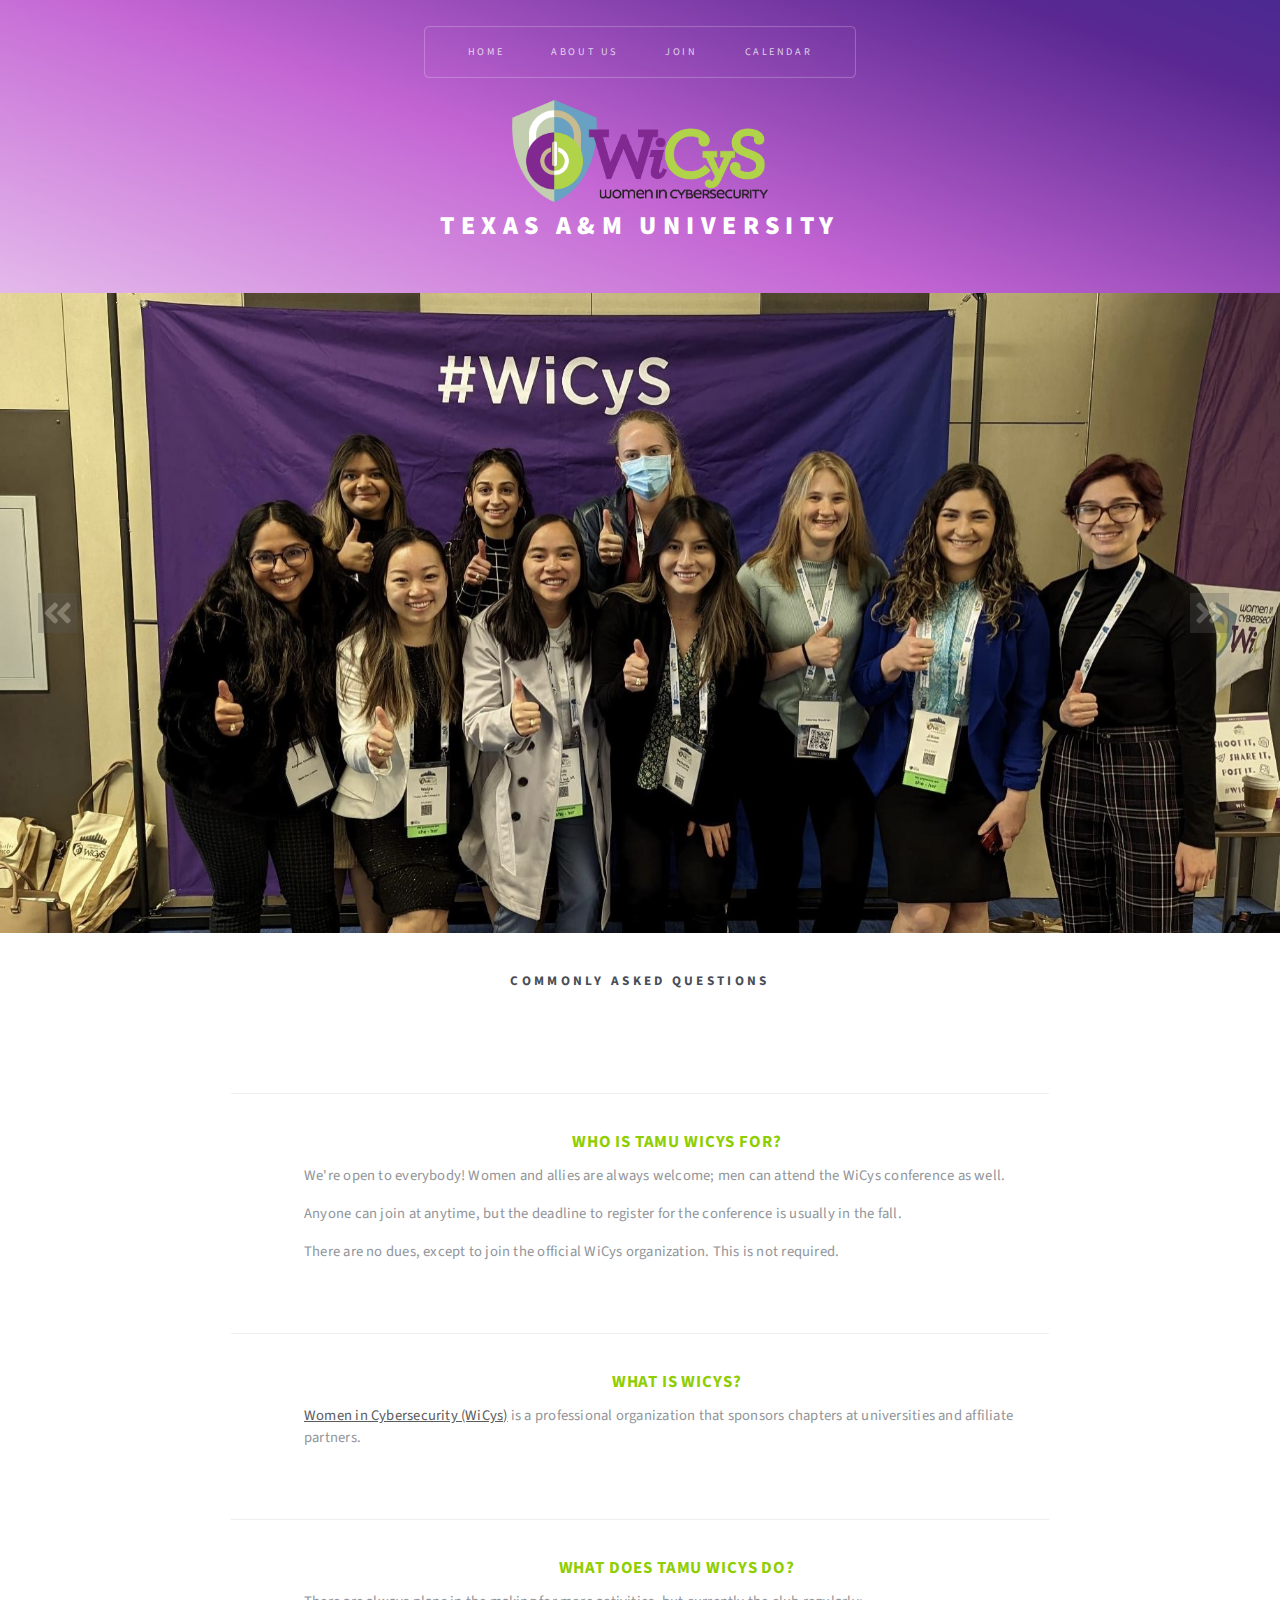
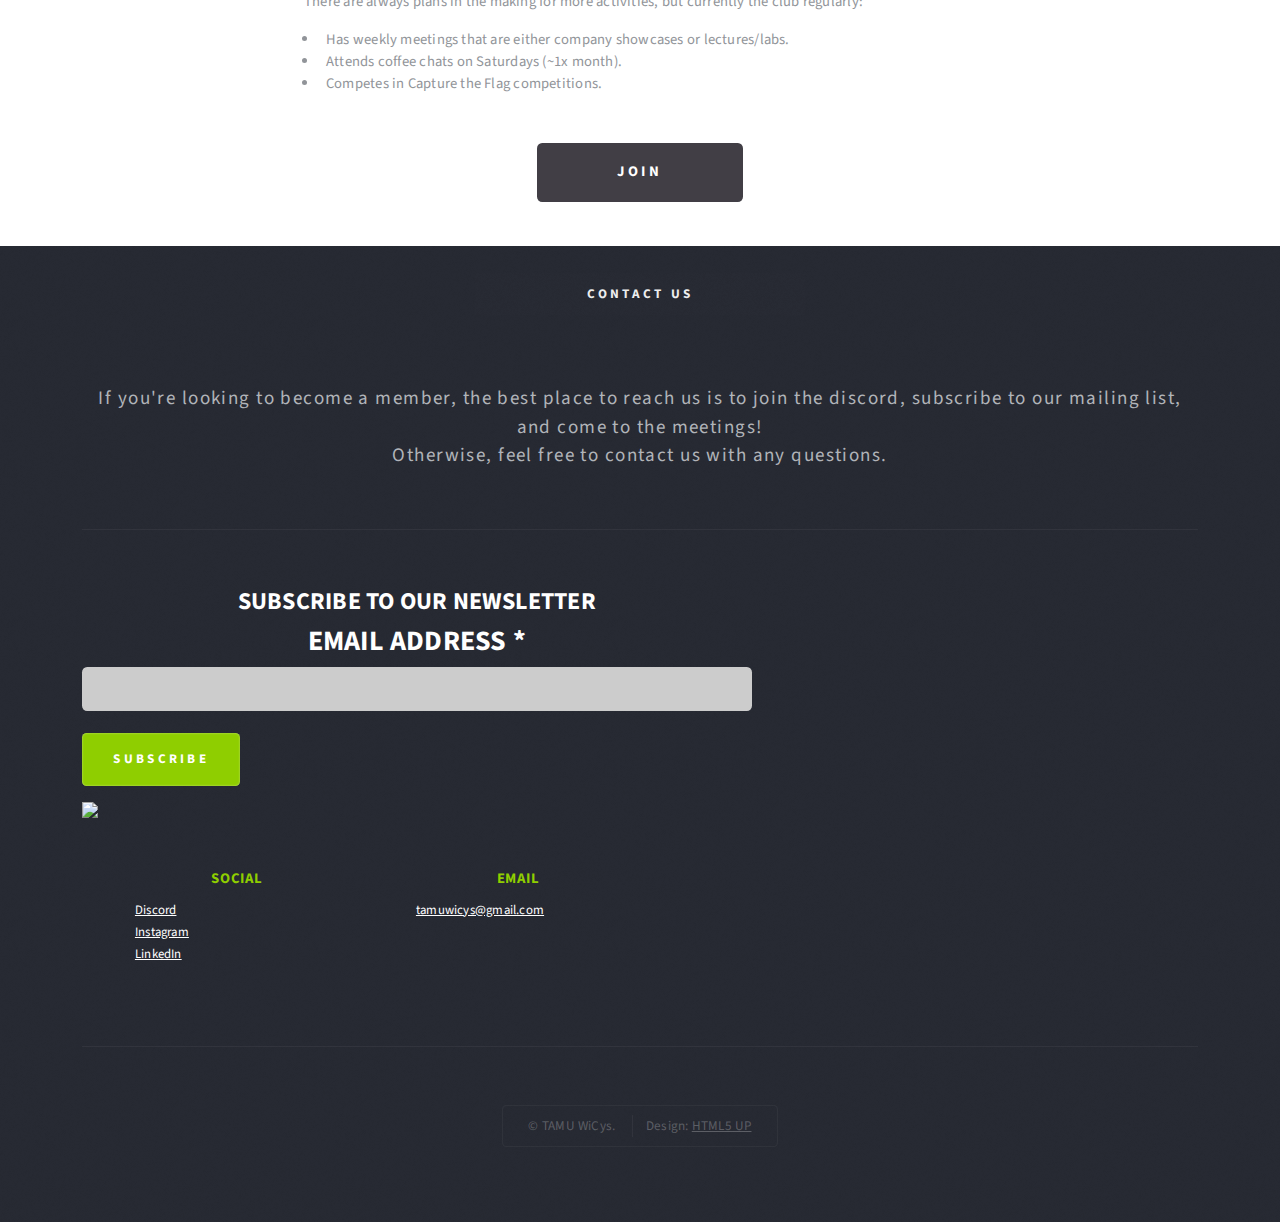
==== index.html @ 5399b11b "Initial commit" ====
<!DOCTYPE html>
<html lang="en">

<head>

	<meta charset="UTF-8">
	<meta name="viewport" content="width=device-width, initial-scale=1.0, viewport-fit=cover">
	<meta http-equiv="X-UA-Compatible" content="ie=edge">
	<title>TAMU WiCys | Home</title>
	<meta name="description" content="">
	<meta name="keywords" content="">
	
	<!-- Bootstrap 5.1.0 CSS -->
	<link rel="stylesheet" href="css/bootstrap.min.css">
	<!-- Style.css -->
	<link rel="stylesheet" href="css/style.css">
	<!-- Animate.css 4.1.1 -->
	<link rel="stylesheet" href="css/animate.min.css">
	<!-- Google Fonts https://fonts.google.com/ "%7C" replaces "|" for w3c validation -->
	<link href="https://fonts.googleapis.com/css?family=Fjalla+One%7CNunito+Sans:300,400,700&display=swap" rel="stylesheet">
	<script src="https://kit.fontawesome.com/b475d8c80d.js" crossorigin="anonymous"></script>
	<link rel="icon" type="image/x-icon" href="/img/favicon.ico">
	
</head>


<body class="homepage is-preload">
<div id="page-wrapper">


	<!-- HEADER START -->
	<section id="header" class="wrapper">
		
			<!-- Logo -->
			<div id="logo">
				<img style="width: 40%" src="img/WiCyS_logo-transparent.png" alt="TAMU Wicys"/>
				<h1>Texas A&M University</h1>
			</div>
			
			<!-- Nav -->
			<nav id="nav">
                <ul>
                    <li class="current"><a href="index.html">Home</a></li>
					<li><a href="about.html">About Us</a></li>
                    <li>
                        <a href="#">Join</a>
                        <ul>
                            <li><a href="become-a-member.html">Become a Member</a></li>
                            <li><a href="become-a-sponsor.html">Become a Sponsor</a></li>
                        </ul>
                    </li>
                    <li><a href="calendar.html">Calendar</a></li>
                </ul>
            </nav>
	</section>
	<!-- HEADER END -->

	<!--- CAROUSEL IMAGE SCROLL START-->
	<section id="carousel" class="carousel slide main-carousel" data-bs-ride="carousel" data-bs-interval="10000">

		<!-- ALL IMAGES START -->
		<div class="carousel-inner">

			<div class="carousel-item active">
				<img src="img/carousel-1.jpg" alt="">
			</div> <!-- End Carousel Item -->

			<div class="carousel-item">
				<img src="img/carousel-2.jpg" alt="">
			</div> <!-- End Carousel Item -->
			

		</div> <!-- END ALL IMAGES-->

		<!-- NEXT BUTTON FOR IMAGE SCROLL -->
		<a class="carousel-control-prev d-none d-md-flex" data-bs-target="#carousel" role="button" data-bs-slide="prev">
			<span class="fas fa-angle-double-left fa-2x fa-pull-right" aria-hidden="true"></span>
			<span class="sr-only">Previous</span>
		</a>

		<a class="carousel-control-next d-none d-md-flex" data-bs-target="#carousel" role="button" data-bs-slide="next">
			<span class="fas fa-angle-double-right fa-2x fa-pull-right" aria-hidden="true"></span>
			<span class="sr-only">Next</span>
		</a>
		<!-- END NEXT BUTTON FOR IMAGE SCROLL -->

	</section> 
	<!-- IMAGE SCROLL END -->

	<!-- Main -->
	<section id="main" class="wrapper style2">
		<div class="title">Commonly Asked Questions </br><a href="#main"><i class="fa-solid fa-angle-down fa-2xl"></a></i></div>
		<div class="container">
			<!-- Features -->

			<section id="features" class="popup">
				<div class="feature-list">
					<div class="row">
					
						<!-- Image -->
						</div>
						<div class="col-12 col-12-medium">
							<section>
								
								<h3 class="fa-solid fa-people-group">Who is TAMU WiCys for?</h3>
								<p>We're open to everybody! Women and allies are always welcome; men can attend the WiCys conference as well.</p>
								<p>Anyone can join at anytime, but the deadline to register for the conference is usually in the fall. </p>
								<p>There are no dues, except to join the official WiCys organization. This is not required. </p>
							</br>
							</section>
						</div>
						<div class="col-12 col-12-medium">
							<section>
								<h3 class="fa-solid fa-shield" style="color: #ffffff;">What is WiCys?</h3>
								<p><a href="https://www.wicys.org/" target="_blank">Women in Cybersecurity (WiCys)</a> is a professional organization that sponsors chapters at universities and affiliate partners.</p>
							</br>
							</section>
						</div>

						<div class="col-12 col-12-medium">
							<section>
								<h3 class="fa-solid fa-calendar" style="color: #ffffff;">What does TAMU WiCys do?</h3>
								<p>There are always plans in the making for more activities, but currently the club regularly:
									<ul>
										<li> Has weekly meetings that are either company showcases or lectures/labs. </li>
										<li> Attends coffee chats on Saturdays (~1x month). </li>
										<li> Competes in Capture the Flag competitions. </li>
									</ul>
								</p>
							</section>

						</div>

					</div>
				</div>
				<ul class="actions special">
					<li><a href="become-a-member.html" class="button style1 large">Join</a></li>
				</ul>
			</section>

		</div>
	</section>


	<!-- Footer -->
	<section id="footer" class="wrapper">
		<div class="title">Contact Us</br><a href="#footer"><i class="fa-solid fa-angle-down fa-2xl"></a></i></div>
		<div class="container">
			<header class="style1">
				<p>
					If you're looking to become a member, the best place to reach us is to join the discord, subscribe to our mailing list, and come to the meetings!<br/> Otherwise, feel free to contact us with any questions.
				</p>
			</header>
							   <!-- Begin Mailchimp Signup Form -->
							   <link href="//cdn-images.mailchimp.com/embedcode/classic-071822.css" rel="stylesheet" type="text/css">
							   <style type="text/css">
								   #mc_embed_signup{  width:60%;}
								   /* Add your own Mailchimp form style overrides in your site stylesheet or in this style block.
								   We recommend moving this block and the preceding CSS link to the HEAD of your HTML file. */
							   </style>
							   <div id="mc_embed_signup">
								   <form action="https://club.us14.list-manage.com/subscribe/post?u=54ca2b83b78a2a1641045e179&amp;id=f6cd49b96c&amp;f_id=0003fee0f0" method="post" id="mc-embedded-subscribe-form" name="mc-embedded-subscribe-form" class="validate" target="_blank" novalidate>
									   <div id="mc_embed_signup_scroll">
											   <h2 style="font-size: x-large;">Subscribe to our newsletter<br class="mobile-hide" /></h2>
							   <div class="mc-field-group">
								   <label for="mce-EMAIL"><h3>Email Address <span class="asterisk">*</h3></span>
							   </label>
								   <input type="email" value="" name="EMAIL" class="required email" id="mce-EMAIL" required>
								   <span id="mce-EMAIL-HELPERTEXT" class="helper_text"></span>
							   </div>
							   <div hidden="true"><input type="hidden" name="tags" value="7307548"></div>
								   <div id="mce-responses" class="clear foot">
									   <div class="response" id="mce-error-response" style="display:none"></div>
									   <div class="response" id="mce-success-response" style="display:none"></div>
								   </div>    <!-- real people should not fill this in and expect good things - do not remove this or risk form bot signups-->
								   <div style="position: absolute; left: -5000px;" aria-hidden="true"><input type="text" name="b_54ca2b83b78a2a1641045e179_f6cd49b96c" tabindex="-1" value=""></div>
									   <div class="optionalParent">
										   <div class="clear foot">
										   <p>
										   </br>
											   <input type="submit" value="Subscribe" name="subscribe" id="mc-embedded-subscribe" class="button">
										   </p>
											   <p class="brandingLogo"><a href="https://eepurl.com/h9wvCP" title="Mailchimp - email marketing made easy and fun"><img src="https://eep.io/mc-cdn-images/template_images/branding_logo_text_dark_dtp.svg"></a></p>
										   </div>
									   </div>
								   </div>
							   </form>
							   </div>
							   <script type='text/javascript' src='https://s3.amazonaws.com/downloads.mailchimp.com/js/mc-validate.js'></script><script type='text/javascript'>(function($) {window.fnames = new Array(); window.ftypes = new Array();fnames[0]='EMAIL';ftypes[0]='email';fnames[1]='FNAME';ftypes[1]='text';fnames[2]='LNAME';ftypes[2]='text';fnames[3]='ADDRESS';ftypes[3]='address';fnames[4]='PHONE';ftypes[4]='phone';fnames[5]='BIRTHDAY';ftypes[5]='birthday';}(jQuery));var $mcj = jQuery.noConflict(true);</script>
							  
							   <!--End mc_embed_signup-->

			<div class="row">
			   
				<div class="col-6 col-12-medium">

					<!-- Contact -->
					<section class="feature-list small">
						<div class="row">
							<div class="col-6 col-12-small">
								<section>
									<h3 class="icon solid fa-comment">Social</h3>
									<p>
										<a href="https://discord.gg/DPjpSRcjyy">Discord</a><br />
										<a href="https://www.instagram.com/tamuwicys/">Instagram</a><br />
										<a href="linkedin.com/company/tamu-wicys">LinkedIn</a><br />
									</p>
								</section>
							</div>
							<div class="col-6 col-12-small">
								<section>
									<h3 class="icon solid fa-envelope">Email</h3>
									<p>
										<a href="mailto:tamuwicys@gmail.com">tamuwicys@gmail.com</a>
									</p>
								</section>
							</div>
						</div>
					</section>

				</div>
			</div>
			<div id="copyright">
				<ul>
					<li>&copy; TAMU WiCys.</li>
					<li>Design: <a href="http://html5up.net">HTML5 UP</a></li>
				</ul>
			</div>
		</div>
	</section>

<!-- SCROLL BUTTON START-->
<div class="wrapper">

	<!--- Top Scroll -->
	<div class="scroll-container">
		<a href="#top" class="top-scroll">
			<i class="fas fa-angle-double-up"></i>
		</a>
	</div>
	<!--- End Top Scroll -->

</div>



</div> 
<!-- SCROLL BUTTTON END -->

	<!-- SOURCE FILES START -->

	<!-- jQuery 3.6.0 -->
	<script src="js/jquery-3.6.0.min.js"></script>
	<!-- Bootstrap 5.1.0 Bundle JS -->
	<script src="js/bootstrap.bundle.min.js"></script>
	<!-- Font Awesome 5.15.3 -->
	<script src="js/all.min.js"></script>
	<!-- Waypoints 4.0.1 -->
	<script src="js/jquery.waypoints.min.js"></script>
	<!-- Plugins.js -->
	<script src="js/plugins.js"></script>
	<!---FOR DARK MODE--->
	<script src="js/darkmode.js"></script>
	<script src="js/validator.min.js"></script>

	<!-- Scripts -->
    <script src="js/jquery.dropotron.min.js"></script>
	<script>
		$(function() {
	  
		  // Note: make sure you call dropotron on the top level <ul>
		  $('#nav > ul').dropotron({ 
			offsetY: -10 // Nudge up submenus by 10px to account for padding
		  });
	  
		});
	  </script>
	<!-- END SOURCE FILES -->


</body>
</html>
---- css/style.css ----
/*@import url("fontawesome-all.min.css");*/
@import url("https://fonts.googleapis.com/css?family=Source+Sans+Pro:400,400italic,700,900");


/*
	Escape Velocity by HTML5 UP
	html5up.net | @ajlkn
	Free for personal and commercial use under the CCA 3.0 license (html5up.net/license)
*/
.socialMediaIcons{
	font-size: 4em;
	text-align: center;
	
}


body, input, textarea, select {
   font-family: 'Source Sans Pro', sans-serif;
   font-weight: 400;
   color: #919499;
   font-size: 14pt;
   line-height: 1.75em;
   letter-spacing: 0.025em;
}

h1, h2, h3, h4, h5, h6 {
   font-weight: 700;
   color: #484d55;
}
h1 a, h2 a, h3 a, h4 a, h5 a, h6 a {
   color: inherit;
   text-decoration: none;
}

a {
   -moz-transition: color .25s ease-in-out;
   -webkit-transition: color .25s ease-in-out;
   -ms-transition: color .25s ease-in-out;
   transition: color .25s ease-in-out;
   text-decoration: underline;
   color: #717479;
}

@keyframes shake {
	0% { transform: translate(1px, 1px) rotate(0deg); }
	10% { transform: translate(-1px, -2px) rotate(-1deg); }
	40% { transform: translate(1px, -1px) rotate(1deg); }
	50% { transform: translate(-1px, 2px) rotate(-1deg); }
	80% { transform: translate(-1px, -1px) rotate(1deg); }
	90% { transform: translate(1px, 2px) rotate(0deg); }
	100% { transform: translate(1px, -2px) rotate(-1deg); }
  }

.fa-brands:hover{
	animation: shake 0.5s; 
}


.popup{
	opacity: 1;
	transform: translate(0,10vh);
	transition: all 1s;
}

.popup.visible{
	opacity: 1;
	transform: translate(0,0);
}

/*-- Option: Add Extra Bootstrap Column Padding --*/
[class*="col-"] {
   padding: 1rem;
 }

/*-- Remove Blue Browser Outline Around Buttons in Chrome --*/
a:focus,
button:focus {
  outline: 0 !important;
  -webkit-appearance: none;
  box-shadow: none !important;
}

/*-- Pointer Cursor On Links & Buttons --*/
a, .btn, button {
   cursor: pointer!important;
}

/*-- Max-width Container For Elements
other than navbar, carousel, banner & footer --*/
.wrapper {
   margin: 0 auto;
   padding: 0 .5rem;
   overflow: hidden;
}

#header {
   display: -moz-flex;
   display: -webkit-flex;
   display: -ms-flex;
   display: flex;
   -moz-align-items: center;
   -webkit-align-items: center;
   -ms-align-items: center;
   align-items: center;
   -moz-justify-content: center;
   -webkit-justify-content: center;
   -ms-justify-content: center;
   justify-content: center;
   position: relative;
   height: 20em;
   background: url("../img/wicys_banner2.jpg") center center;
   background-size: cover;
   padding: 0;
}

/*-- Headings --*/
h1 {
	text-align: center;
	font-size: 175%;
	color: #5b5b5c;
	text-transform: uppercase;
	letter-spacing: .1rem;
	padding: .6rem 0;
}
h2, h3, h4 {
	text-align: center;
	color: #5b5b5b;
	text-transform: uppercase;
}
h5 {
   font-weight: 700;
}

/* Logo */

#logo {
   width: 50%;
   text-align: center;
   position: relative;
   top: 2.5em;
}

   #logo h1 {
      font-weight: 900;
      text-transform: uppercase;
      color: #fff;
      font-size: 2em;
      letter-spacing: 0.25em;
   }

   #logo p {
      color: #eee;
      color: rgba(255, 255, 255, 0.5);
      text-transform: uppercase;
      margin: 1.25em 0 0 0;
      display: block;
      letter-spacing: 0.2em;
      font-size: 0.9em;
   }

/*-- Remove Link Color/Underline from Phone #s --*/
a {
   color: #5b5b5b;
}
a:hover {
   color: #5b5b5b;
   text-decoration: none;
}

/*-- Text Colors --*/
.text-gray {
   color: #5b5b5b;
}

/*-- Buttons --*/
.btn {
   border-width: medium;
   padding: .6rem 1.2rem;
   margin: .5rem;
   box-shadow: 0 0 .5rem rgba(0, 0, 0, .08);
   transition: all .3s ease;
 }
.btn-red {
   border-color: #de4e3f;
   background-color: #de4e3f;
   color: white;
 }
.btn-red:hover,
.btn-red:focus  {
   border-color: #E97F78;
   background-color: #E97F78;
   color: white;
}
.btn-gray {
   border-color: #5b5b5b;
   background-color: #5b5b5b;
   color: white;
}
.btn-gray:hover,
.btn-gray:focus  {
   border-color: #8c8c8c;
   background-color: #8c8c8c;
   color: white;
}

/*-- Background Colors --*/
.bg-red {
   background-color: rgba(226, 98, 85, .6);
   color: #5b5b5b;
   box-shadow: 0 0 1rem rgba(0, 0, 0, .1);
 }
.bg-clear {
   background-color: rgba(255, 255, 255, .8);
   color: #5b5b5b;
   box-shadow: 0 0 1rem rgba(0, 0, 0, .1);
}
.bg-gray {
   background-color: rgba(91, 91, 91, .8);
   color: white;
   box-shadow: 0 0 1rem rgba(0, 0, 0, .1);
}

/*-- Center All Images & Set Max Width --*/
img {
   display: block;
	margin: 0 auto;
   max-width: 100%;
}

/*============= HEADER =============*/

/*-- Callout Social Icons --*/
.callout .social-center {
   padding-bottom: .5rem;
   margin: 0 auto;
   max-width: 8rem;
}
.callout ul.social {
   display: flex;
   list-style-type: none;
   margin: 0;
   padding: 0;
   margin-left: .3rem!important;
}
.callout ul.social li {
   display: inline;
   padding: 0 .2rem;
}
.callout .svg-inline--fa {
   color: #de4e3f;
   font-size: 2rem;
   margin: 0 .2rem;
   transition: all 0.5s ease 0s;
   box-shadow: 0 0 .15rem rgba(0, 0, 0, .1);
}
.callout .svg-inline--fa {
   color: #5b5b5b;
   font-size: 1.65rem;
   margin-right: 0;
}
.callout .svg-inline--fa:hover {
   color: #E97F78;
}

/*-- Callout Phone # --*/
.callout p {
   font-size: 1.15rem;
	text-align: center;
	color: #de4e3f;
}

/*============= NAVIGATION =============*/

/* Nav */

#nav {
   position: absolute;
   display: block;
   top: 1.8em;
   left: 0;
   width: 100%;
   text-align: center;
}

   #nav > ul {
      display: inline-block;
      border-radius: 0.35em;
      box-shadow: inset 0px 0px 1px 1px rgba(255, 255, 255, 0.25);
      padding: 0 1.5em 0 1.5em;
   }

      #nav > ul > li {
         display: inline-block;
         text-align: center;
         padding: 0 1.5em 0 1.5em;
      }

         #nav > ul > li > ul {
            display: none;
         }

         #nav > ul > li > a, #nav > ul > li > span {
            display: block;
            color: #eee;
            color: rgba(255, 255, 255, 0.75);
            text-transform: uppercase;
            text-decoration: none;
            font-size: 0.7em;
            letter-spacing: 0.25em;
            height: 5em;
            line-height: 5em;
            -moz-transition: all .25s ease-in-out;
            -webkit-transition: all .25s ease-in-out;
            -o-transition: all .25s ease-in-out;
            -ms-transition: all .25s ease-in-out;
            transition: all .25s ease-in-out;
            outline: 0;
         }

         #nav > ul > li:hover > a {
            color: #fff;
         }

         #nav > ul > li.active > a, #nav > ul > li.active > span {
            color: #fff;
         }

.dropotron {
   background: #222835 url("../img/overlay.png");
   background-color: rgba(44, 50, 63, 0.925);
   padding: 1.25em 1em 1.25em 1em;
   border-radius: 0.35em;
   box-shadow: inset 0px 0px 1px 1px rgba(255, 255, 255, 0.25);
   min-width: 12em;
   text-align: left;
   margin-top: -3.25em;
   margin-left: -1px;
   list-style: none;
}

   .dropotron.level-0 {
      margin-top: -1px;
      margin-left: 0;
      border-top-left-radius: 0;
      border-top-right-radius: 0;
   }

   .dropotron a, .dropotron span {
      -moz-transition: all .25s ease-in-out;
      -webkit-transition: all .25s ease-in-out;
      -ms-transition: all .25s ease-in-out;
      transition: all .25s ease-in-out;
      display: block;
      color: #eee;
      color: rgba(255, 255, 255, 0.75);
      text-transform: uppercase;
      text-decoration: none;
      font-size: 0.7em;
      letter-spacing: 0.25em;
      border-top: solid 1px rgba(255, 255, 255, 0.15);
      line-height: 3em;
   }

   .dropotron li {
      padding-left: 0;
   }

      .dropotron li:first-child a, .dropotron li:first-child span {
         border-top: 0;
      }

      .dropotron li:hover > a, .dropotron li:hover > span {
         color: #fff;
      }


/*============= CAROUSEL IMAGE SLIDER =============*/

.carousel-inner {
   max-height: 40rem!important;
   box-shadow: 0 .65rem .65rem .1rem rgba(0, 0, 0, .15);
   padding-bottom: 40rem;
}
.carousel-inner img {
  min-width: 100%;
}

/*-- Change Carousel Transition Speed --*/
.carousel-item-next, .carousel-item-prev, .carousel-item.active {
  display: block;
  transition: -webkit-transform 1.2s ease;
  transition: transform 1.2s ease;
  transition: transform 1.2s ease,-webkit-transform 1.2s ease;
}

/*-- Carousel Previous & Next Buttons --*/
.carousel-control-prev,
.carousel-control-next {
  width: 8%;
  cursor: pointer!important;
}
.carousel-control-next {
   padding-right: 3.2rem!important;
}
.carousel-control-prev .svg-inline--fa,
.carousel-control-next .svg-inline--fa {
  position: absolute;
  font-size: 2.5rem!important;
  padding: .2rem .3rem;
  color: #F5F5F5;
  background-color: #5B5B5B;
  opacity: .6;
  transition: all .5s ease;
}
.carousel-control-prev .svg-inline--fa:hover,
.carousel-control-next .svg-inline--fa:hover {
  color: #F5F5F5;
  background-color: #5B5B5B;
  box-shadow: 0 0 .65rem rgba(0, 0, 0, .15);
  opacity: 1;
  cursor: pointer;
  transition: all .5s ease;
}

/*-- Carousel Caption --*/
.carousel-caption {
   left: 12%;
   right: 12%;
   position: absolute;
   transform: translateY(-50%);
   top: 45%;
 }
 .carousel-caption.text-left,
 .carousel-caption.text-right {
   top: 41%;
 }

/*============= PAGE TEXT & IMGs =============*/

p.lead {
   font-size: 1.1rem;
}
img.round {
   border-radius: .2rem;
   box-shadow: 0 0 .65rem rgba(0, 0, 0, .1);
}
.callout-border {
   border: .15rem solid #de4e3f;
   box-shadow: 0 0 .5rem rgba(0, 0, 0, .1);
   border-radius: .3rem;
}



/*-- Top Scroll Button --*/

.scroll-container {
   width: 2.2rem;
   float: right;
}
.top-scroll svg.svg-inline--fa {
   font-size: 1.6rem!important;
   height: 2rem;
   width: 2.5rem;
   color: #5B5B5B;
   background-color: white;
   box-shadow: 0 0 .5rem rgba(0, 0, 0, .05);
   transition: all .5s ease;
 }
 a.top-scroll {
   bottom: 1.2rem;
   position: fixed;
   opacity: .3;
   z-index: 1000;
   display: none;
 }
 a.top-scroll:hover {
   opacity: .9;
   transition: all .5s ease;
 }
 
/*============= ABOUT PAGE =============*/

.banner-pages {
   position: relative;
   max-height: 19rem;
   overflow: hidden;
   box-shadow: 0 .65rem .65rem .1rem rgba(0, 0, 0, .15);
}
.banner-pages img {
   min-width: 100%;
}
.banner-pages h1 {
   position: absolute;
   z-index: 1;
   left: 28%;
   top: 25%;
   font-size: 2.5rem;
   font-weight: 700;
   text-shadow: 0 0 .2rem #fff;
}
.banner-pages h1.text-light {
   text-shadow: 0 0 .2rem #000;
}

/*-- List Item Box --*/
.list-group {
   box-shadow: 0 0 .65rem rgba(0, 0, 0, .1);
}
.list-group li {
   background-color: #FDF7F7;
   text-align: center;
   padding: .4rem;
   color: #5b5b5b;
   font-size: 1.25rem;
   font-weight: 300;
   letter-spacing: .1rem;
}

/*On about page this is the line between each profile/picture*/
hr.border-top{
   max-width: 85%;
   margin: 2rem auto;
   border-top: .15rem solid grey;
   border-radius: 20%;
   box-shadow: 0 0 .5rem rgba(0, 0, 0, .1);
}
.card {
   box-shadow: 0 0 1rem rgba(0, 0, 0, .1);
   background-color: #F5F5F5;
   border-radius: .5rem;
}
.card-img-top {
   border-radius: .5rem .5rem 0 0;
   box-shadow: 0 .5rem .5rem rgba(0, 0, 0, .05);
}


/*============= MEDIA QUERIES =============*/

/* Large (lg) devices (desktops, 992px and under) */
@media (max-width: 991.98px) {
   .navbar {
      padding: .25rem 5rem;
   }
   .navbar-nav .nav-link {
      font-size: 1.3rem;
   }
   .carousel-caption h2 {
      font-size: 1.7rem;
   }
   .banner-pages h1 {
      font-size: 2.2rem;
   }
}

/* Medium (md) devices (tablets, 768px and under) */
@media (max-width: 767.98px) {
   header img {
      max-width: 20rem;
   }
   .navbar {
      padding: .2rem 2.5rem;
   }
   .navbar-nav .nav-link {
      font-size: 1.2rem;
   }
   .dropdown-menu, .dropdown-item {
      font-size: 1rem;
    }
   .carousel-caption {
      top:38%;
   }
   .carousel-caption h2 {
      font-size: 1.5rem;
   }
   .btn {
      padding: .45rem 1rem;
   }
   p.lead {
      font-size: 1.05rem;
   }
   .banner-pages h1 {
      left: 25%!important;
      top: 20%!important;
      font-size: 1.9rem;
   }
}

 
/*-- waypoints  --*/
.os-animation{
   opacity: 0;
   margin: 0!important;
   max-width: 100%;
}
.os-animation.animated {
   opacity: 1;
}






/* Section/Article */

section,
article {
   margin: 0 0 0em 0;
}

section > :last-child,
article > :last-child,
section:last-child,
article:last-child {
   margin-bottom: 0;
}

header.style1 {
   text-align: center;
   padding: 0em 0 3em 0;
}

   header.style1 h2 {
      font-weight: 700;
      font-size: 2em;
      letter-spacing: 0.075em;
      line-height: 1.5em;
   }
   
   header.style1 h3 {
      font-weight: 700;
      font-size: 2em;
      letter-spacing: 0.075em;
      line-height: 1.5em;
      color: grey;
      padding-top: 1em;
   }

   header.style1 p {
      color: #b1b4b9;
      display: block;
      margin: 1.15em 0 0 0;
      font-size: 1.3em;
      letter-spacing: 0.075em;
      line-height: 1.5em;
   }

/* Table */

table {
   width: 100%;
}

   table.default {
      width: 100%;
   }

      table.default tbody tr:nth-child(2n+2) {
         background: #f4f4f4;
      }

      table.default td {
         padding: 0.5em 1em 0.5em 1em;
      }

      table.default th {
         text-align: left;
         font-weight: 400;
         padding: 0.5em 1em 0.5em 1em;
      }

      table.default thead {
         background: #484d55;
         color: #fff;
      }

      table.default tfoot {
         background: #eee;
      }

/* Form */

form label {
   display: block;
   font-weight: 700;
   color: #484d55;
   margin: 0.25em 0 0.5em 0;
}

form input[type="text"],
form input[type="email"],
form input[type="password"],
form select,
form textarea {
   -moz-transition: all .25s ease-in-out;
   -webkit-transition: all .25s ease-in-out;
   -ms-transition: all .25s ease-in-out;
   transition: all .25s ease-in-out;
   -webkit-appearance: none;
   display: block;
   border: 0;
   background: #eee;
   box-shadow: inset 0px 0px 1px 0px #a0a1a7;
   border-radius: 0.35em;
   width: 100%;
   padding: 0.75em 1em 0.75em 1em;
}

   form input[type="text"]:focus,
   form input[type="email"]:focus,
   form input[type="password"]:focus,
   form select:focus,
   form textarea:focus {
      background: #f8f8f8;
   }

form input[type="text"],
form input[type="email"]
input[type="password"] {
   line-height: 1em;
}

form select {
   line-height: 1em;
}

form textarea {
   min-height: 8em;
}

form ul.actions {
   margin-top: 0;
}

form ::-webkit-input-placeholder {
   color: #555 !important;
   font-style: italic;
   line-height: 1.35em;
}

form :-moz-placeholder {
   color: #555 !important;
   font-style: italic;
}

form ::-moz-placeholder {
   color: #555 !important;
   font-style: italic;
}

form :-ms-input-placeholder {
   color: #555 !important;
   font-style: italic;
}

form ::-moz-focus-inner {
   border: 0;
}


/* Image */

.image {
   display: outside;
}

   .image img {
      display: block;
      width: 100%;
   }

   .image.fit {
      display: block;
      width: 100%;
   }

   .image.left {
      float: left;
      margin: 0 2em 2em 0;
   }

   .image.centered {
      display: block;
      margin: 0 0 2em 0;
   }

      .image.centered img {
         margin: 0 auto;
         width: auto;
      }

   .image.featured {
      display: block;
      width: 100%;
      margin: 0 0 2em 0;
   }

/* List */

ul {
   list-style: disc;
   padding-left: 1em;
}

   ul li {
      padding-left: 0.5em;
   }

   ul.style2 {
      list-style: none;
      padding-left: 0;
   }

      ul.style2 li {
         border-top: solid 1px #eee;
         padding: 1.5em 0 0 0;
         margin: 1.5em 0 0 0;
      }

         ul.style2 li:first-child {
            border-top: 0;
            padding-top: 0;
            margin-top: 0;
         }

   ul.style3 {
      list-style: none;
      padding-left: 0;
   }

      ul.style3 li {
         border-top: solid 1px #eee;
         padding: 0.5em 0 0 0;
         margin: 0.5em 0 0 0;
      }

         ul.style3 li:first-child {
            border-top: 0;
            padding-top: 0;
            margin-top: 0;
         }

ol {
   list-style: decimal;
   padding-left: 1.25em;
}

   ol li {
      padding-left: 0.25em;
   }

/* Actions */

/*This is for the join button adjust padding to positon buttom*/
ul.actions {
   list-style: none;
   padding-left: 0;
   padding-top: 5em;
   padding-bottom: 3em;
   margin: 3em 0 0 0;
}

   ul.actions li {
      display: inline-block;
      margin: 0 0.75em 0 0.75em;
      padding-left: 0;
   }

      ul.actions li:first-child {
         margin-left: 0;
      }

      ul.actions li:last-child {
         margin-right: 0;
      }

   ul.actions.special {
      text-align: center;
   }

/* Feature List */

.feature-list {
   max-width: 58em;
   margin-left: auto;
   margin-right: auto;
   position: relative;
   top: 0.75em;
}

   .feature-list section {
      border-top: solid 1px #eee;
      padding-top: 3em;
      padding-left: 5em;
      position: relative;
   }

   @media screen and (min-width: 981px) {

      .feature-list > .row > :nth-child(-n + 2) > section {
         border-top: 0;
         padding-top: 0;
      }

   }

   .feature-list h3 {
      color: #8fce00 !important;
      margin: -0.35em 0 0.75em 0;
      font-size: 1.15em;
      letter-spacing: 0.05em;
   }

      .feature-list h3:before {
         display: block;
         color: #fff;
         background: #2f333b url("../img/overlay.png");
         border-radius: 2.5em;
         text-align: center;
         width: 2.5em;
         height: 2.5em;
         line-height: 2.5em;
         margin-right: 0.75em;
         position: absolute;
         left: 0;
         margin-top: -0.5em;
      }

   .feature-list.small section {
      padding-left: 3.5em;
   }

   .feature-list.small h3:before {
      font-size: 0.8em;
   }

/* Icons */

.icon {
   text-decoration: none;
   text-decoration: none;
}

   .icon:before {
      -moz-osx-font-smoothing: grayscale;
      -webkit-font-smoothing: antialiased;
      display: inline-block;
      font-style: normal;
      font-variant: normal;
      text-rendering: auto;
      line-height: 1;
      text-transform: none !important;
      font-family: 'Font Awesome 6 Free';
   }

   .icon:before {
      line-height: inherit;
      font-size: 1.25em;
   }

   .icon > .label {
      display: none;
   }

   .icon.solid:before {
      font-weight: 900;
   }

   .icon.brands:before {
      font-family: 'Font Awesome 6 Brands';
   }

/* Box */

.box header {
   margin: 0 0 1.5em 0;
}

   .box header.style1 {
      position: relative;
      margin: -0.5em 0 0 0;
      padding-top: 0;
   }

.box h2 {
   margin: 0 0 0.75em 0;
   font-size: 1.15em;
   letter-spacing: 0.05em;
}

.box h3 {
   margin: 0 0 0.5em 0;
   font-size: 1em;
   font-weight: 600;
   letter-spacing: 0.05em;
}

.box.post-excerpt .image.left {
   position: relative;
   top: 0.5em;
   width: 5em;
}

.box.post-excerpt h3, .box.post-excerpt p {
   margin-left: 7em;
}

/* Wrapper */

.wrapper {
   position: relative;
}

   .wrapper .title {
      position: relative;
      top: 2em;
      left: 50%;
      text-align: center;
      text-transform: uppercase;
      display: block;
      font-weight: 700;
      letter-spacing: 0.25em;
      font-size: 0.9em;
      width: 25em;
      height: 3.25em;
      line-height: 3.25em;
      margin-left: -12.5em;
   }

      .wrapper .title:before {
         content: '';
         position: relative;
         left: -35px;
         width: 35px;
         height: 38px;
         background: url("../img/shadow.png");
      }

      .wrapper .title:after {
         -moz-transform: scaleX(-1);
         -webkit-transform: scaleX(-1);
         -ms-transform: scaleX(-1);
         transform: scaleX(-1);
         content: '';
         position: relative;
         right: -35px;
         width: 35px;
         height: 100px;
         background: url("../img/shadow.png");
      }

   .wrapper.style1 {
      background: #282b34  url("../img/overlay.png");
      color: #eee;
      color: rgba(255, 255, 255, 0.75);
   }

      .wrapper.style1 .title {
         background: #282b34 url("../img/overlay.png");
         color: #fff;
      }

      .wrapper.style1 h1, .wrapper.style1 h2, .wrapper.style1 h3, .wrapper.style1 h4, .wrapper.style1 h5, .wrapper.style1 h6, .wrapper.style1 strong, .wrapper.style1 b, .wrapper.style1 a {
         color: #fff;
      }

   .wrapper.style2 {
      background: #fff;
   }

      .wrapper.style2 .title {
         background: #fff;
         color: #484d55;
      }

   .wrapper.style3 {
      background: #f3f3f3 url("../img/overlay.png");
   }

      .wrapper.style3 .title {
         background: #f3f3f3 url("../img/overlay.png");
         color: #484d55;
      }

      .wrapper.style3 .image {
         border: solid 10px #fff;
      }

/* Intro */

#intro {
   padding-bottom: 8em;
   text-align: center;
}

   #intro p.style1 {
      font-size: 1.5em;
      letter-spacing: 0.075em;
   }

   #intro p.style2 {
      font-weight: 700;
      color: #fff;
      border-radius: 0.35em;
      box-shadow: inset 0px 0px 1px 1px rgba(255, 255, 255, 0.25);
      font-size: 2.3em;
      letter-spacing: 0.075em;
      line-height: 1.35em;
      padding: 1em 0 1em 0;
      margin-bottom: 1em;
   }

      #intro p.style2 a {
         color: inherit;
         text-decoration: none;
      }

   #intro p.style3 {
      font-size: 1.1em;
      width: 48em;
      margin: 0 auto;
   }

/* Features */

#features header.style1 {
   padding-bottom: 5em;
}

#features ul.actions {
   margin-top: 5em;
}

/* Highlights */

#highlights .highlight {
   text-align: center;
}

   #highlights .highlight h3 {
      color: #282b34;
      margin: 0 0 0.75em 0;
      font-size: 1.15em;
      letter-spacing: 0.05em;
   }

/* Main */

/* Footer */

#footer {
   background: #282b34 url("../img/overlay.png");
   color: #eee;
   color: rgba(255, 255, 255, 0.5);
   padding-bottom: 6em;
}

   #footer h1, #footer h2, #footer h3, #footer h4, #footer h5, #footer h6, #footer strong, #footer b, #footer a {
      color: #fff;
   }

   #footer hr {
      border-top-color: #333;
      border-top-color: rgba(255, 255, 255, 0.05);
   }

   #footer form input[type="text"],
   #footer form input[type="email"],
   #footer form input[type="password"],
   #footer form select,
   #footer form textarea {
      background: #ccc;
      box-shadow: none;
   }

      #footer form input[type="text"]:focus,
      #footer form input[type="email"]:focus,
      #footer form input[type="password"]:focus,
      #footer form select:focus,
      #footer form textarea:focus {
         background: #fff;
      }

   #footer input[type="button"],
   #footer input[type="submit"],
   #footer input[type="reset"],
   #footer button,
   #footer .button {
      color: #fff;
      box-shadow: inset 0px 0px 2px 0px rgba(255, 255, 255, 0.5);
   }

      #footer input[type="button"]:hover,
      #footer input[type="submit"]:hover,
      #footer input[type="reset"]:hover,
      #footer button:hover,
      #footer .button:hover {
         color: #fff;
         box-shadow: inset 0px 0px 2px 0px rgba(255, 255, 255, 0.65);
      }

      #footer input[type="button"]:active,
      #footer input[type="submit"]:active,
      #footer input[type="reset"]:active,
      #footer button:active,
      #footer .button:active {
         box-shadow: inset 0px 0px 2px 0px rgba(255, 255, 255, 0.75);
      }

      #footer input[type="button"].style2:active,
      #footer input[type="submit"].style2:active,
      #footer input[type="reset"].style2:active,
      #footer button.style2:active,
      #footer .button.style2:active {
         box-shadow: inset 0px 0px 2px 0px rgba(255, 255, 255, 0.75);
      }

   #footer .title {
      background: #282b34 url("../img/overlay.png");
      color: #eee;
   }

   #footer header.style1 {
      padding-top: 5em;
      padding-bottom: 3em;
      margin-bottom: 6em;
      border-bottom: solid 1px rgba(255, 255, 255, 0.05);
      position: relative;
   }

      #footer header.style1 h2 {
         color: #fff;
      }

      #footer header.style1 .p {
         color: inherit;
      }

   #footer .feature-list {
      max-width: 100%;
   }

      #footer .feature-list section {
         border-top-color: rgba(255, 255, 255, 0.05);
      }

      #footer .feature-list h3:before {
         background: #3d4249 url("../img/overlay.png");
      }

/* Copyright */

#copyright {
   text-align: center;
   padding-top: 6em;
   margin-top: 6em;
   border-top: solid 1px rgba(255, 255, 255, 0.05);
}

   #copyright ul {
      display: inline-block;
      border-radius: 0.35em;
      box-shadow: inset 0px 0px 1px 1px rgba(255, 255, 255, 0.05);
      color: #aaa;
      color: rgba(255, 255, 255, 0.25);
      padding: 0.75em 2em;
      font-size: 0.9em;
   }

      #copyright ul li {
         display: inline-block;
         margin-left: 1em;
         padding-left: 1em;
         border-left: solid 1px #333;
         border-left-color: rgba(255, 255, 255, 0.05);
      }

         #copyright ul li:first-child {
            border-left: 0;
            margin-left: 0;
            padding-left: 0;
         }

   #copyright a {
      color: inherit;
   }

      #copyright a:hover {
         color: #fff;
      }

/* XLarge */

@media screen and (max-width: 1680px) {

   /* Basic */

      body, input, textarea, select {
         font-size: 12pt;
      }

}

/* Large */

@media screen and (max-width: 1280px) {

   /* Basic */

      body, input, select, textarea {
         font-size: 11pt;
         line-height: 1.5em;
         letter-spacing: 0.015em;
      }


   /* Logo */

      #logo {
         margin-top: -0.5em !important;
      }

         #logo h1 {
            font-size: 1.75em;
         }

   /* Intro */

      #intro {
         padding-bottom: 4em;
      }

         #intro p.style1 {
            font-size: 1.25em;
         }

         #intro p.style2 {
            font-size: 2.25em;
         }

   /* Footer */

      #footer {
         padding-bottom: 4em;
      }

         #footer header.style1 {
            padding-bottom: 4em;
            margin-bottom: 4em;
            border-bottom: solid 1px rgba(255, 255, 255, 0.05);
         }

   /* Copyright */

      #copyright {
         padding-top: 4em;
         margin-top: 4em;
      }

}

/* Medium */

#navPanel, #titleBar {
   display: none;
}

@media screen and (max-width: 980px) {

   /* Section/Article */

      header br {
         display: none;
      }

   /* Form */

      form ul.actions {
         text-align: center;
      }

   /* Feature List */

      .feature-list {
         max-width: 40em;
      }

         .feature-list section {
            padding-top: 4em;
         }

         .feature-list > .row > :first-child > section {
            border-top: 0;
            padding-top: 0;
         }

   /* Nav */

      #nav {
         display: none;
      }

   /* Logo */

      #logo {
         top: 0;
      }

   /* Intro */

      #intro p.style3 {
         width: auto;
      }

   /* Highlights */

      #highlights .highlight {
         max-width: 40em;
         margin-left: auto;
         margin-right: auto;
      }

   /* Footer */

      #footer .feature-list {
         border-top: solid 1px rgba(255, 255, 255, 0.05);
         padding-top: 4em;
      }

}

   @media screen and (max-width: 980px) and (min-width: 737px) {

         #footer .feature-list > .row > :nth-child(2) > section {
            border-top: 0;
            padding-top: 0;
         }

   }

@media screen and (max-width: 980px) {

   /* Nav */

      #page-wrapper {
         -moz-backface-visibility: hidden;
         -webkit-backface-visibility: hidden;
         -ms-backface-visibility: hidden;
         backface-visibility: hidden;
         -moz-transition: -moz-transform 0.5s ease;
         -webkit-transition: -webkit-transform 0.5s ease;
         -ms-transition: -ms-transform 0.5s ease;
         transition: transform 0.5s ease;
         padding-bottom: 1px;
      }

      #titleBar {
         -moz-backface-visibility: hidden;
         -webkit-backface-visibility: hidden;
         -ms-backface-visibility: hidden;
         backface-visibility: hidden;
         -moz-transition: -moz-transform 0.5s ease;
         -webkit-transition: -webkit-transform 0.5s ease;
         -ms-transition: -ms-transform 0.5s ease;
         transition: transform 0.5s ease;
         display: block;
         height: 44px;
         left: 0;
         position: fixed;
         top: 0;
         width: 100%;
         z-index: 10001;
         background: none;
      }

         #titleBar .title {
            display: none;
         }

         #titleBar .toggle {
            text-decoration: none;
            position: absolute;
            top: 0;
            left: 0;
            width: 60px;
            height: 44px;
         }

            #titleBar .toggle:before {
               -moz-osx-font-smoothing: grayscale;
               -webkit-font-smoothing: antialiased;
               display: inline-block;
               font-style: normal;
               font-variant: normal;
               text-rendering: auto;
               line-height: 1;
               text-transform: none !important;
               font-family: 'Font Awesome 6 Free';
               font-weight: 900;
            }

            #titleBar .toggle:before {
               -moz-transition: all .15s ease-in-out;
               -webkit-transition: all .15s ease-in-out;
               -ms-transition: all .15s ease-in-out;
               transition: all .15s ease-in-out;
               text-decoration: none;
               content: '\f0c9';
               font-size: 14px;
               position: absolute;
               top: 6px;
               left: 6px;
               display: block;
               width: 54px;
               height: 38px;
               line-height: 38px;
               text-align: center;
               color: rgba(255, 255, 255, 0.75);
               background-color: rgba(92, 95, 103, 0.5);
               border-radius: 0.25em;
            }

            #titleBar .toggle:active:before {
               background-color: rgba(92, 95, 103, 0.75);
            }

      #navPanel {
         -moz-backface-visibility: hidden;
         -webkit-backface-visibility: hidden;
         -ms-backface-visibility: hidden;
         backface-visibility: hidden;
         -moz-transform: translateX(-275px);
         -webkit-transform: translateX(-275px);
         -ms-transform: translateX(-275px);
         transform: translateX(-275px);
         -moz-transition: -moz-transform 0.5s ease;
         -webkit-transition: -webkit-transform 0.5s ease;
         -ms-transition: -ms-transform 0.5s ease;
         transition: transform 0.5s ease;
         display: block;
         height: 100%;
         left: 0;
         overflow-y: auto;
         position: fixed;
         top: 0;
         width: 275px;
         z-index: 10002;
         background: #242730 url("img/overlay.png");
         box-shadow: inset -3px 0px 4px 0px rgba(0, 0, 0, 0.1);
      }

         #navPanel .link {
            display: block;
            color: rgba(255, 255, 255, 0.5);
            text-transform: uppercase;
            text-decoration: none;
            font-size: 0.85em;
            letter-spacing: 0.15em;
            text-decoration: none;
            height: 44px;
            line-height: 44px;
            border-top: solid 1px rgba(255, 255, 255, 0.05);
            margin: 0 15px 0 15px;
         }

            #navPanel .link:first-child {
               border-top: 0;
            }

         #navPanel .indent-1 {
            display: inline-block;
            width: 1em;
         }

         #navPanel .indent-2 {
            display: inline-block;
            width: 2em;
         }

         #navPanel .indent-3 {
            display: inline-block;
            width: 3em;
         }

         #navPanel .indent-4 {
            display: inline-block;
            width: 4em;
         }

         #navPanel .indent-5 {
            display: inline-block;
            width: 5em;
         }

         #navPanel .depth-0 {
            color: #fff;
         }

      body.navPanel-visible #page-wrapper {
         -moz-transform: translateX(275px);
         -webkit-transform: translateX(275px);
         -ms-transform: translateX(275px);
         transform: translateX(275px);
      }

      body.navPanel-visible #titleBar {
         -moz-transform: translateX(275px);
         -webkit-transform: translateX(275px);
         -ms-transform: translateX(275px);
         transform: translateX(275px);
      }

      body.navPanel-visible #navPanel {
         -moz-transform: translateX(0);
         -webkit-transform: translateX(0);
         -ms-transform: translateX(0);
         transform: translateX(0);
      }

}

/* Small */

@media screen and (max-width: 736px) {

   /* Basic */

      body, input, select, textarea {
         line-height: 1.5em;
         font-size: 10.5pt;
         letter-spacing: 0;
      }

      h2, h3, h4, h5, h6 {
         font-size: 1.2em;
         letter-spacing: 0.05em;
         margin: 0 0 1em 0;
      }

      hr {
         margin: 1em 0 1em 0;
      }

   /* Section/Article */

      section, article {
         clear: both;
      }

      header br {
         display: none;
      }

      header.style1 {
         padding: 0 0 1em 0;
      }

         header.style1 h2 {
            font-size: 1.5em;
            letter-spacing: 0.075em;
            line-height: 1.25em;
         }

         header.style1 p {
            font-size: 1em;
            letter-spacing: 0;
            display: block;
            margin: 0;
         }

   /* Button */

      input[type="button"],
      input[type="submit"],
      input[type="reset"],
      button,
      .button {
         display: block;
         width: 60%;
         font-size: 1em;
         max-width: 30em;
         margin: 0 auto;
      }

   /* Actions */

      ul.actions {
         margin: 2em 0 0 0;
      }

         ul.actions li {
            margin: 15px 0 0 0;
            display: block;
         }

            ul.actions li:first-child {
               margin-top: 0;
            }

   /* Feature List */

      .feature-list section {
         padding-top: 2em;
         padding-left: 4em;
      }

      .feature-list h3:before {
         font-size: 0.9em;
      }

   /* Box */

      .box.post-excerpt .image.left {
         position: relative;
         top: 0.25em;
         width: 25%;
         margin: 0;
      }

      .box.post-excerpt h3, .box.post-excerpt p {
         margin-left: 32.5%;
      }

   /* Wrapper */

      .wrapper {
         padding-bottom: 50em;
      }

         .wrapper .title {
            font-size: 0.9em;
            width: 18em;
            height: 2.5em;
            top: -2.5em;
            line-height: 2.5em;
            margin-bottom: -2.5em;
            margin-left: -9em;
            padding-top: 0.5em;
         }

            .wrapper .title:before, .wrapper .title:after {
               height: 15px;
               bottom: -15px;
               background-size: 100% 100%;
            }

   /* Header */

      #header {
         height: 17em;
      }

         .homepage #header {
            height: 20em;
         }

   /* Logo */

      #logo {
         text-align: center;
         padding-left: 2em;
         padding-right: 2em;
      }

         #logo h1 {
            font-size: 1.5em;
            letter-spacing: 0.2em;
         }

         #logo p {
            margin: 1.25em 0 0 0;
            display: block;
            letter-spacing: 0.2em;
            font-size: 0.9em;
         }

   /* Intro */

      #intro {
         text-align: center;
         padding-right: 2em;
         padding-left: 2em;
         padding-bottom: 5em;
         margin: 0 auto;
      }

         #intro p.style1 {
            margin-bottom: 1.5em;
         }

         #intro p.style2 {
            font-size: 1.5em;
            letter-spacing: 0.05em;
            line-height: 1.25em;
            padding: 1.25em;
         }

   /* Features */

      #features header.style1 {
         padding-bottom: 4em;
      }

      #features ul.actions {
         margin-top: 4em;
      }

   /* Content */

      #content {
         padding: 0 0 2em 0;
      }

         #content header.style1 {
            padding-bottom: 2.5em;
         }

   /* Footer */

      #footer {
         padding-bottom: 0;
         padding-top: 10em;
      }

         #footer header.style1 {
            padding-bottom: 0;
            padding-top: 10em;
            margin-bottom: 2em;
            border-bottom: 0;
         }

         #footer .feature-list {
            border-top: 0;
            padding-top: 0;
         }

   /* Copyright */

      #copyright {
         padding-top: 0;
         margin-top: 4em;
         border-top: 0;
      }

         #copyright ul {
            padding: 1em 2em;
            width: 100%;
         }

            #copyright ul li {
               display: block;
               margin: 0.5em 0 0 0;
               border-left: 0;
               padding: 0;
            }

               #copyright ul li:first-child {
                  margin-top: 0;
               }

}


/* Button */

input[type="button"],
input[type="submit"],
input[type="reset"],
button,
.button {
   -moz-transition: all .25s ease-in-out;
   -webkit-transition: all .25s ease-in-out;
   -ms-transition: all .25s ease-in-out;
   transition: all .25s ease-in-out;
   display: inline-block;
   background: #8fce00 ;
   text-align: center;
   text-transform: uppercase;
   font-weight: 700;
   letter-spacing: 0.25em;
   text-decoration: none;
   border-radius: 0.35em;
   border: 0;
   outline: 0;
   cursor: pointer;
   padding: 0 2.25em 0 2.25em;
   font-size: 0.9em;
   min-width: 12em;
   height: 4em;
   line-height: 4em;
}

   input[type="button"]:hover,
   input[type="submit"]:hover,
   input[type="reset"]:hover,
   button:hover,
   .button:hover {
      background-color: #699601;
   }
   

   input[type="button"].large,
   input[type="submit"].large,
   input[type="reset"].large,
   button.large,
   .button.large {
      font-size: 1em;
      min-width: 14em;
   }

   input[type="button"].style1,
   input[type="submit"].style1,
   input[type="reset"].style1,
   button.style1,
   .button.style1 {
      background: #413E45 url("images/overlay.png");
      color: #fff;
   }

      input[type="button"].style1:hover,
      input[type="submit"].style1:hover,
      input[type="reset"].style1:hover,
      button.style1:hover,
      .button.style1:hover {
         background-color: #8fce00;
      }

      input[type="button"].style1:active,
      input[type="submit"].style1:active,
      input[type="reset"].style1:active,
      button.style1:active,
      .button.style1:active {
         background-color: #8fce00;
      }

   input[type="button"].style2,
   input[type="submit"].style2,
   input[type="reset"].style2,
   button.style2,
   .button.style2 {
      background: none;
      color: #606167;
      box-shadow: inset 0px 0px 2px 0px #a0a1a7;
   }

      input[type="button"].style2:hover,
      input[type="submit"].style2:hover,
      input[type="reset"].style2:hover,
      button.style2:hover,
      .button.style2:hover {
         box-shadow: inset 0px 0px 2px 0px #606167;
      }

      input[type="button"].style2:active,
      input[type="submit"].style2:active,
      input[type="reset"].style2:active,
      button.style2:active,
      .button.style2:active {
         box-shadow: inset 0px 0px 2px 0px #202127;
      }

   input[type="button"].style3,
   input[type="submit"].style3,
   input[type="reset"].style3,
   button.style3,
   .button.style3 {
      background: #2f333b url("images/overlay.png");
      color: #fff;
   }

      input[type="button"].style3:hover,
      input[type="submit"].style3:hover,
      input[type="reset"].style3:hover,
      button.style3:hover,
      .button.style3:hover {
         background-color: #3f434b;
      }

      input[type="button"].style3:active,
      input[type="submit"].style3:active,
      input[type="reset"].style3:active,
      button.style3:active,
      .button.style3:active {
         background-color: #1f232b;
      }
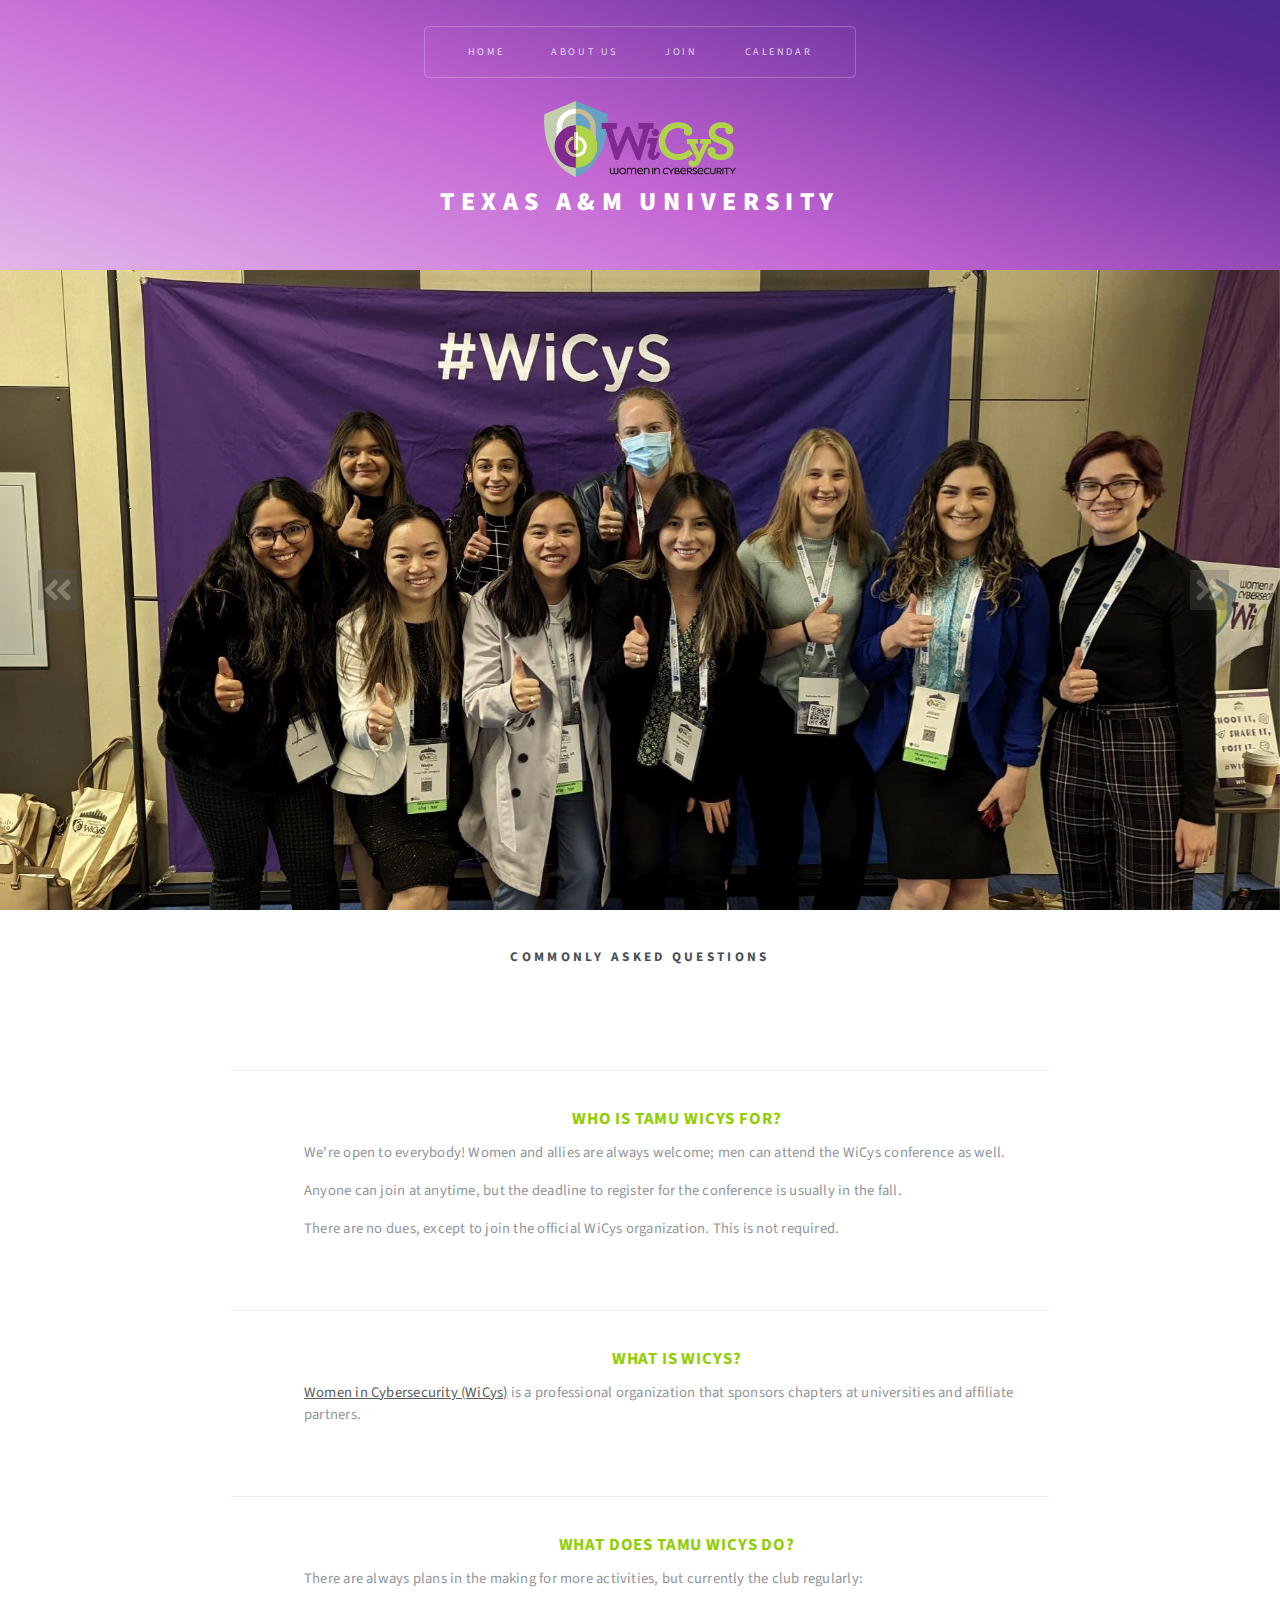
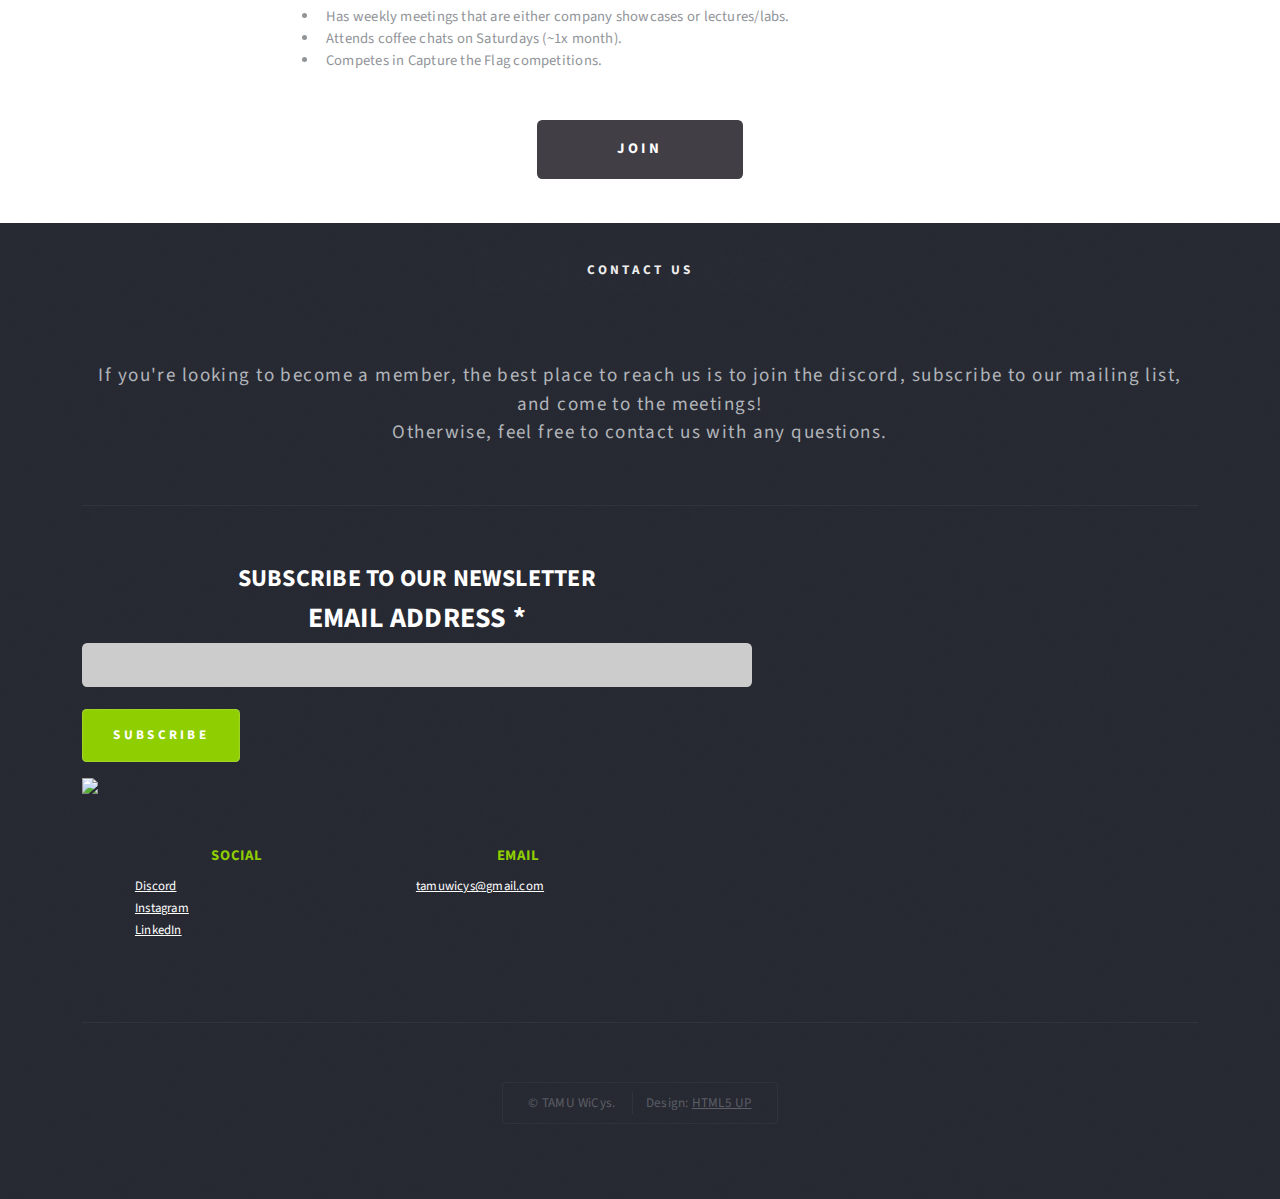
==== commit 9ce477fa: "Caousel fix" ====
--- a/index.html
+++ b/index.html
@@ -33,7 +33,7 @@
 		
 			<!-- Logo -->
 			<div id="logo">
-				<img style="width: 40%" src="img/WiCyS_logo-transparent.png" alt="TAMU Wicys"/>
+				<img style="width: 30%" src="img/WiCyS_logo-transparent.png" alt="TAMU Wicys"/>
 				<h1>Texas A&M University</h1>
 			</div>
 			
--- a/css/style.css
+++ b/css/style.css
@@ -93,6 +93,8 @@
    overflow: hidden;
 }
 
+
+/*This is the main header/wicysbanner*/
 #header {
    display: -moz-flex;
    display: -webkit-flex;
@@ -107,7 +109,7 @@
    -ms-justify-content: center;
    justify-content: center;
    position: relative;
-   height: 20em;
+   height: 30vh;
    background: url("../img/wicys_banner2.jpg") center center;
    background-size: cover;
    padding: 0;
@@ -377,7 +379,9 @@
 /*============= CAROUSEL IMAGE SLIDER =============*/
 
 .carousel-inner {
-   max-height: 40rem!important;
+   /*changed height to adjust by viewport percentage*/
+   /*max-height: 40rem!important;*/
+   height: 70vh;
    box-shadow: 0 .65rem .65rem .1rem rgba(0, 0, 0, .15);
    padding-bottom: 40rem;
 }
